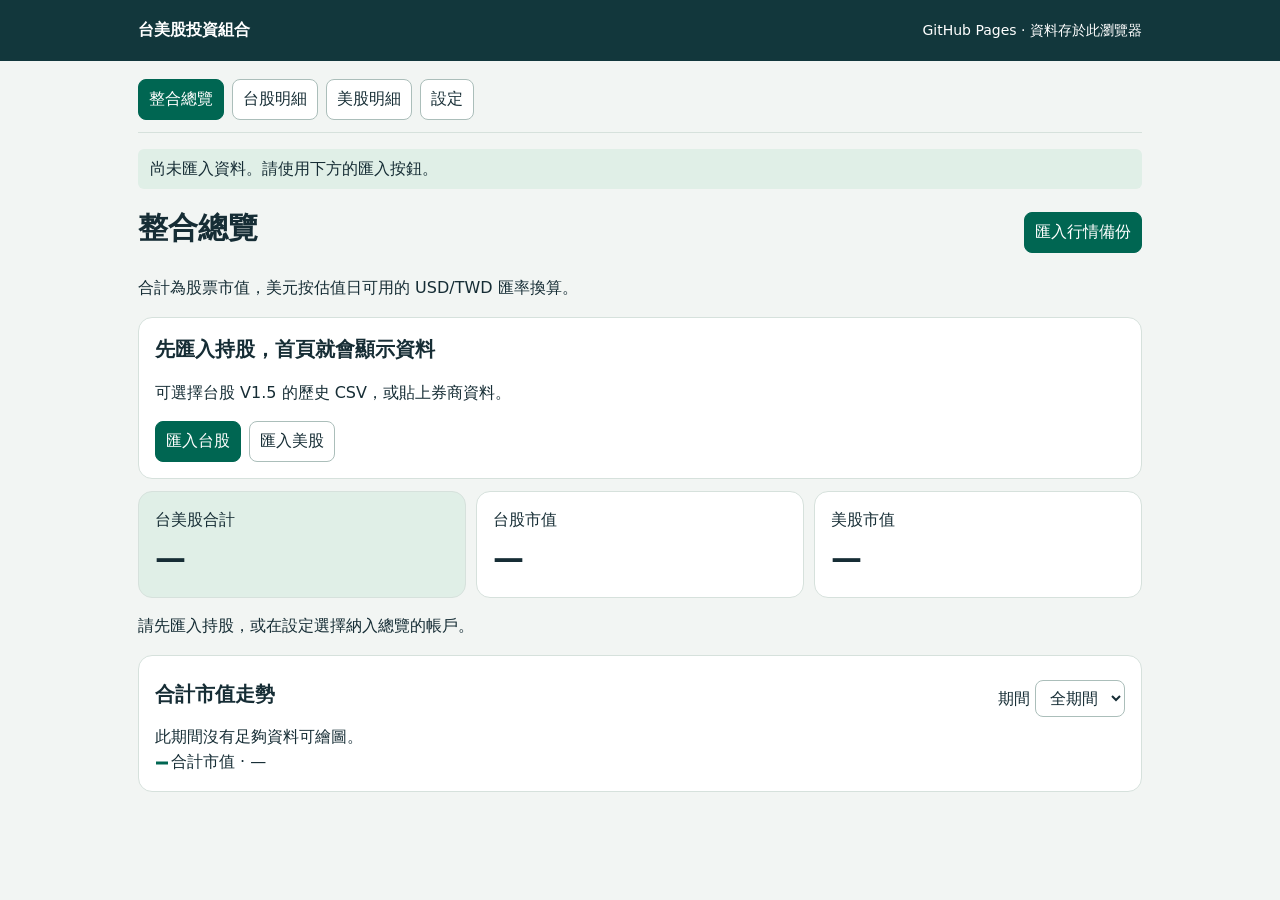
==== index.html @ 2d0a3a97 "Publish the portfolio dashboard for GitHub Pages" ====
<!doctype html>
<html lang="zh-Hant">
<meta charset="utf-8">
<meta http-equiv="Content-Security-Policy" content="default-src 'none'; script-src 'self'; style-src 'self'; img-src 'self' data:; base-uri 'none'; form-action 'none'; connect-src 'none'">
<meta name="referrer" content="no-referrer">
<meta name="viewport" content="width=device-width, initial-scale=1">
<title>台美股投資組合</title>
<link rel="stylesheet" href="./style.css">
<script defer src="./pages.js"></script>
<script defer src="./app.js"></script>
<header><div><strong>台美股投資組合</strong><span id="edition">本機版</span></div></header>
<main>
<nav aria-label="頁籤"><button data-page="overview">整合總覽</button><button data-page="tw">台股明細</button><button data-page="us">美股明細</button><button data-page="settings">設定</button></nav>
<p id="status" class="status" role="status">載入中</p>
<section id="overview">
<div class="bar"><h1>整合總覽</h1><button class="primary" id="refresh">更新行情</button></div>
<p>合計為股票市值，美元按估值日可用的 USD/TWD 匯率換算。</p>
<div class="card" id="emptyGuide" hidden><h2>先匯入持股，首頁就會顯示資料</h2><p>可選擇台股 V1.5 的歷史 CSV，或貼上券商資料。</p><div class="actions"><button data-import="tw" class="primary">匯入台股</button><button data-import="us">匯入美股</button></div></div>
<div class="grid"><div class="card total">台美股合計<strong id="combined"></strong></div><div class="card">台股市值<strong id="twTotal"></strong></div><div class="card">美股市值<strong id="usTotal"></strong></div></div>
<p id="sources"></p>
<div class="card"><div class="bar"><h2>合計市值走勢</h2><label>期間 <select id="overviewPeriod"></select></label></div><div id="overviewChart"></div></div>
</section>
<section id="detail" hidden>
<div class="bar"><h1 id="marketTitle"></h1><button class="primary" id="showImport">匯入持股</button></div>
<form id="import" class="card" hidden>
<h2>貼上或上傳持股</h2>
<label>匯入方式 <select id="method"><option value="paste">貼上券商資料</option><option value="csv">選擇歷史 CSV</option></select></label>
<div id="pasteFields">
<label id="accountField">台股帳戶 <input id="importAccount" list="accountNames" value="主帳號"><datalist id="accountNames"></datalist></label>
<label>資料日期 <input id="date" type="date"></label>
<label id="summaryTextField">Firstrade 帳戶摘要（選填） <textarea id="summaryText"></textarea></label>
<label>券商資料 <textarea id="text" placeholder="請包含欄位標題。Firstrade 可貼完整內容。"></textarea></label>
</div>
<div id="csvFields" hidden>
<p id="csvHelp"></p>
<label>持股 CSV <input id="csv" type="file" accept=".csv,text/csv"></label>
<label id="summaryFileField">帳戶摘要 CSV（選填） <input id="summaryFile" type="file" accept=".csv,text/csv"></label>
</div>
<div class="actions"><button class="primary" type="submit">預覽與驗證</button><button id="cancel" type="button">取消</button></div>
<div id="preview" hidden></div>
</form>
<div class="card"><div class="bar"><h2>持股</h2><label>帳戶 <select id="account"></select></label></div><p id="holdingDate"></p><div class="scroll" id="holdings"></div></div>
<div class="card"><div class="bar"><h2>市值分析</h2><label>期間 <select id="marketPeriod"></select></label></div>
<div class="actions"><button id="benchmark">基準比較</button><button id="individual">個股市值</button></div><p id="chartNote"></p><div id="marketChart"></div></div>
<div class="card"><h2>持股分析</h2><p id="concentration"></p><button id="copy">複製分析摘要到 ChatGPT</button><textarea id="copyFallback" aria-label="持股分析摘要" readonly hidden></textarea></div>
<div class="card"><h2>匯入紀錄</h2><div id="revisions" class="scroll"></div></div>
</section>
<section id="settings" hidden><h1>設定</h1><div class="card"><h2>計入台美股合計的帳戶</h2><form id="settingsForm"><div id="options"></div><button type="submit" class="primary">儲存總覽設定</button></form></div><div class="card"><h2>私人備份</h2><p id="backupHelp">下載 JSON 可保留快照、修訂和行情。還原方式見專案說明。</p><button id="backup">下載備份</button><form id="restoreForm" hidden><label>選擇 JSON 備份 <input id="restoreFile" type="file" accept=".json,application/json" required></label><button type="submit">還原備份</button></form></div></section>
</main></html>
---- style.css ----
:root{font:16px/1.55 "Microsoft JhengHei",system-ui,sans-serif;background:#f2f5f3;color:#162d35;--green:#006652;--line:#d6e1dc}*{box-sizing:border-box}body{margin:0}header{background:#12373c;color:white}header>div,main{max-width:1080px;margin:auto;padding:18px clamp(14px,4vw,38px)}header>div,.bar{display:flex;align-items:center;justify-content:space-between;flex-wrap:wrap;gap:8px}header span{font-size:14px}nav,.actions{display:flex;gap:8px;flex-wrap:wrap}nav{border-bottom:1px solid var(--line);padding-bottom:12px}button,input,textarea,select{font:inherit;color:inherit}button,input,textarea,select{border:1px solid #abbeba;border-radius:8px;padding:7px 10px;background:white}button{cursor:pointer}button:disabled{opacity:.5;cursor:default}button.primary,button[aria-current=page],button[aria-pressed=true]{background:var(--green);color:white;border-color:var(--green)}.card{border:1px solid var(--line);border-radius:14px;background:white;margin:12px 0;padding:16px}.grid{display:grid;grid-template-columns:repeat(3,minmax(0,1fr));gap:10px}.grid .card{margin:0}.grid strong{display:block;font-size:clamp(20px,3vw,31px);overflow-wrap:anywhere}.total,.status{background:#e0efe7}.status{padding:8px 12px;border-radius:6px;white-space:pre-line;overflow-wrap:anywhere}h1,h2{margin:0 0 8px}h1{font-size:30px}h2{font-size:20px}label{display:block;margin:8px 0}textarea{display:block;width:100%;min-height:100px}input[type=file]{max-width:100%}.scroll{overflow:auto}table{border-collapse:collapse;width:100%;text-align:left}th,td{padding:7px 9px;border-bottom:1px solid var(--line);white-space:nowrap}.chart{display:block;width:100%;max-height:240px}.legend{display:flex;flex-wrap:wrap;gap:8px}.legend button{font-size:14px}.legend button[aria-pressed=false]{opacity:.5}[hidden]{display:none!important}@media(max-width:620px){.grid{grid-template-columns:repeat(2,minmax(0,1fr))}.total{grid-column:1/-1}}
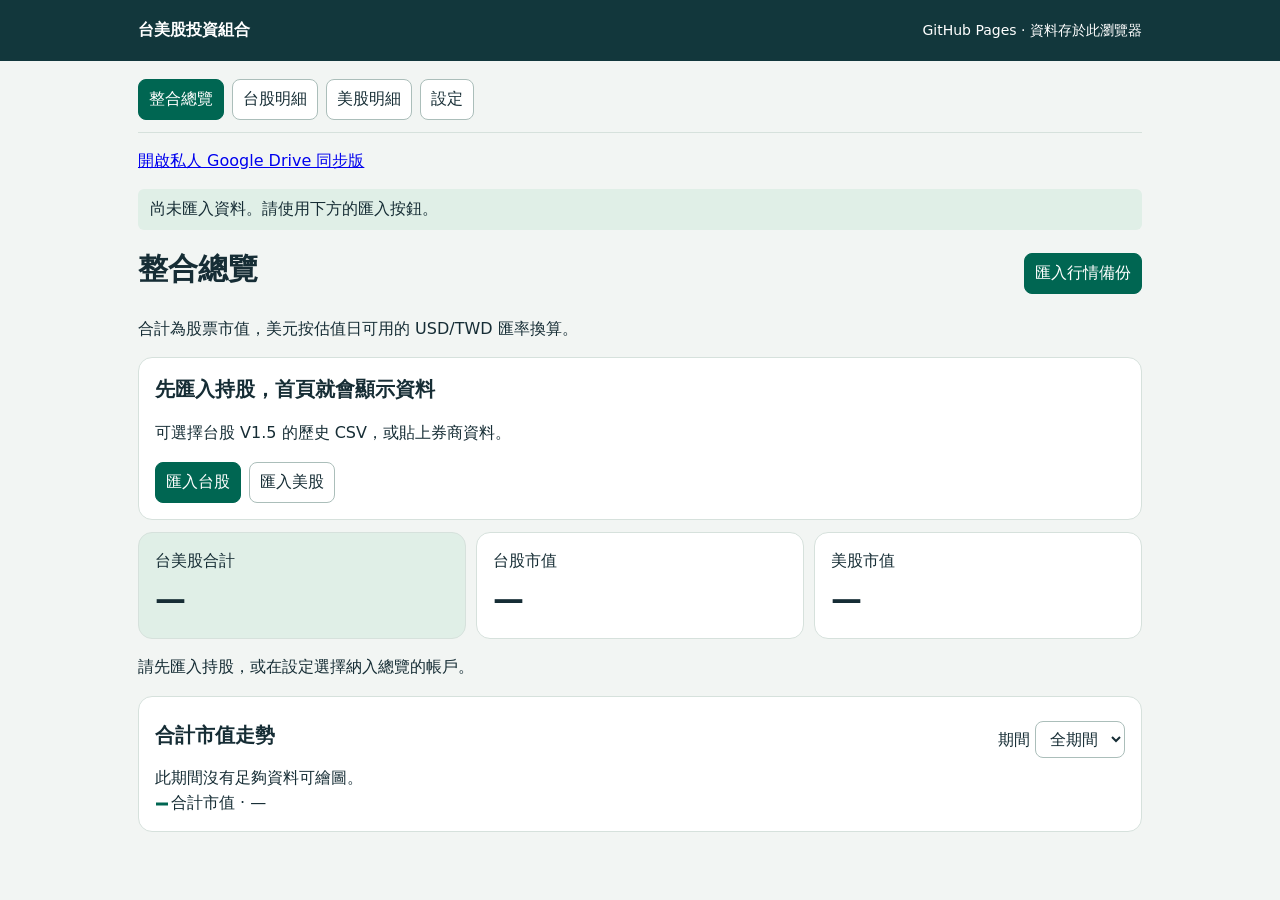
==== commit 85411c1a: "Link the private Drive dashboard" ====
--- a/index.html
+++ b/index.html
@@ -11,7 +11,9 @@
 <header><div><strong>台美股投資組合</strong><span id="edition">本機版</span></div></header>
 <main>
 <nav aria-label="頁籤"><button data-page="overview">整合總覽</button><button data-page="tw">台股明細</button><button data-page="us">美股明細</button><button data-page="settings">設定</button></nav>
+<p><a href="https://script.google.com/macros/s/AKfycbyEVd4i3SHgaNVFPkUk2H2dpuD6r6i3ZhlKzxTRl_yGIrHbdTmIdzeOuYuFYdNU6t0O/exec" rel="noreferrer">開啟私人 Google Drive 同步版</a></p>
 <p id="status" class="status" role="status">載入中</p>
+<div id="drivePanel" class="card" hidden><div class="bar"><strong>私人 Google Drive 同步</strong><button id="driveRefresh">同步備份</button></div><p id="driveStatus" role="status"></p></div>
 <section id="overview">
 <div class="bar"><h1>整合總覽</h1><button class="primary" id="refresh">更新行情</button></div>
 <p>合計為股票市值，美元按估值日可用的 USD/TWD 匯率換算。</p>
